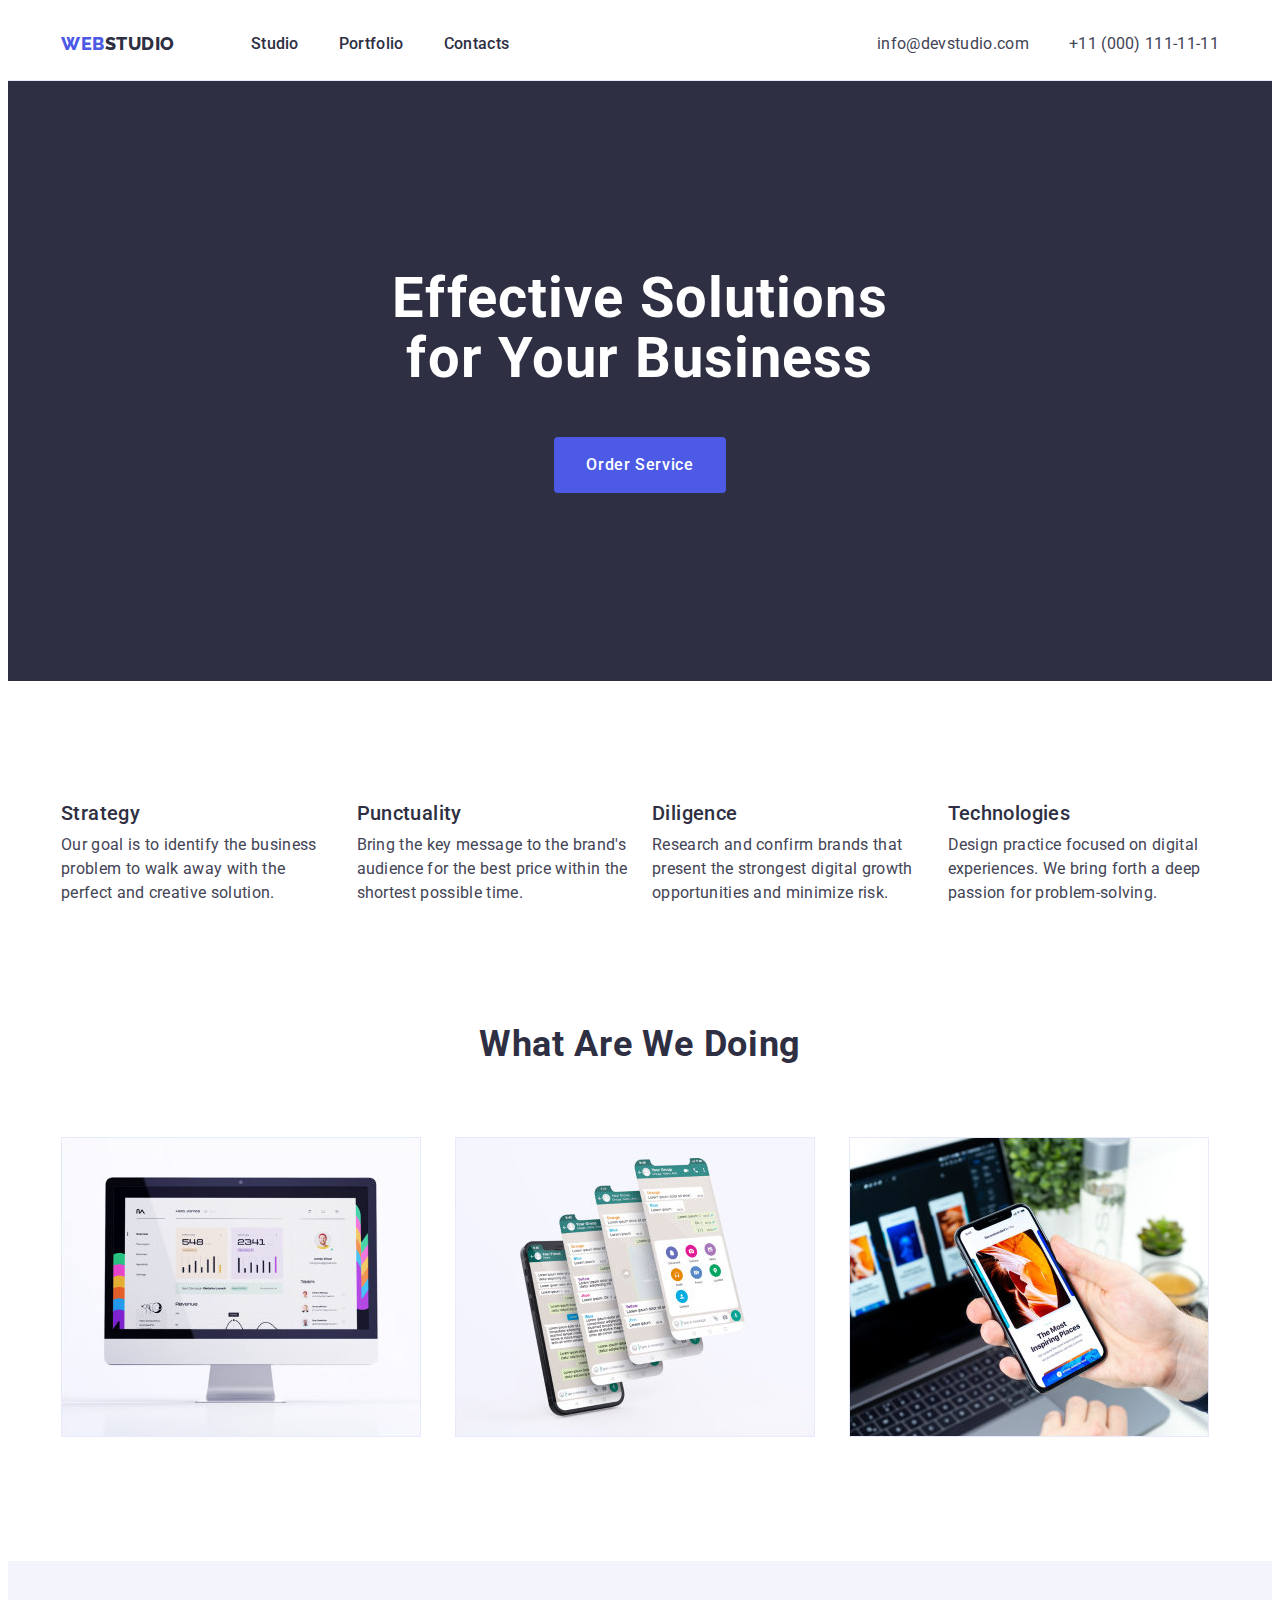
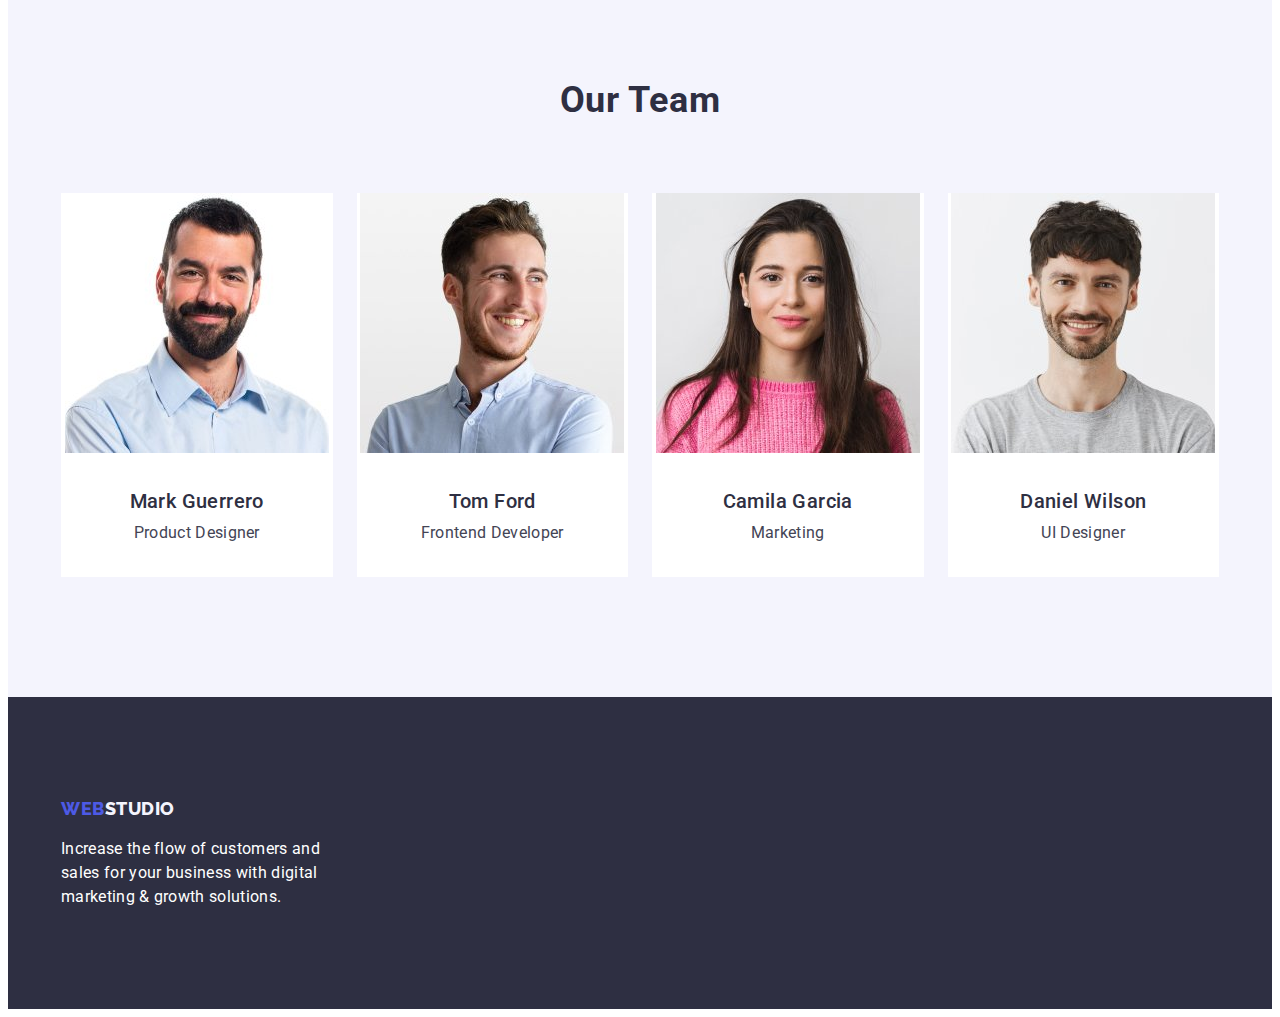
==== index.html @ 28e53fd7 "Initial commit" ====
<!DOCTYPE html>
<html lang="en">
<head>
    <meta charset="UTF-8">
    <meta http-equiv="X-UA-Compatible" content="IE=edge">
    <meta name="viewport" content="width=device-width, initial-scale=1.0">
    <title>WebStudio</title>
    <link rel="preconnect" href="https://fonts.googleapis.com">
    <link rel="preconnect" href="https://fonts.gstatic.com" crossorigin>
    <link href="https://fonts.googleapis.com/css2?family=Raleway:wght@800&family=Roboto:wght@400;500;700&display=swap"
        rel="stylesheet">
    <link rel="stylesheet" href="https://cdnjs.cloudflare.com/ajax/libs/modern-normalize/1.1.0/modern-normalize.min.css"
        integrity="sha512-wpPYUAdjBVSE4KJnH1VR1HeZfpl1ub8YT/NKx4PuQ5NmX2tKuGu6U/JRp5y+Y8XG2tV+wKQpNHVUX03MfMFn9Q=="
        crossorigin="anonymous" referrerpolicy="no-referrer" >
    <link rel="stylesheet" href="./css/styles.css">
</head>
<body>
    <header class="header">
        <div class="container">
            <nav class="page-nav">
                <a href="./index.html" class="logo link">Web<span class="navi">Studio</span></a>
                <ul class="menu list">
                    <li class="item">
                        <a href="./index.html" class="link">Studio</a>
                    </li>
                    <li class="item">
                        <a href="./portfolio.html" class="link">Portfolio</a>
                    </li>
                    <li class="item">
                        <a href="" class="link">Contacts</a>
                    </li>
                </ul>
            </nav>
            <address>
                <ul class="address list">
                    <li class="item"><a href="mailto:info@devstudio.com" class="link">info@devstudio.com</a>
                    </li>
                    <li class="item"><a href="tel:+110001111111" class="link">+11 (000) 111-11-11</a></li>
                </ul>
            </address>
        </div>
    </header>
    <main>
        <section class="hero">
            <h1 class="hero-title">Effective Solutions for Your Business</h1>
            <button type="button" class="order-btn btn">Order Service</button>
        </section>

        <section class="principle section">
            <div class="container">
                <h2 class="invisible">Company Principles</h2>
                <ul class="list">
                    <li class="item">
                        <h3 class="title">Strategy</h3>
                        <p class="base-text">Our goal is to identify the business problem to walk away with the perfect
                            and
                            creative solution. </p>
                    </li>
                    <li class="item">
                        <h3 class="title">Punctuality</h3>
                        <p class="base-text">Bring the key message to the brand's audience for the best price within the
                            shortest possible time.</p>
                    </li>
                    <li class="item">
                        <h3 class="title">Diligence</h3>
                        <p class="base-text">Research and confirm brands that present the strongest digital growth
                            opportunities and minimize risk.</p>
                    </li>
                    <li class="item">
                        <h3 class="title">Technologies</h3>
                        <p class="base-text">Design practice focused on digital experiences. We bring forth a deep
                            passion
                            for problem-solving.</p>
                    </li>
                </ul>
            </div>
        </section>

        <section class="activities">
            <div class="container">
                <h2 class="title">What are we doing</h2>
                <ul class="list">
                    <li class="item"><img src="./images/doing1.jpg" alt="Photo task 1" width="360" height="300"></li>
                    <li class="item"><img src="./images/doing2.jpg" alt="Photo task 2" width="360" height="300"></li>
                    <li class="item"><img src="./images/doing3.jpg" alt="Photo task 3" width="360" height="300"></li>
                </ul>
            </div>
        </section>

        <section class="team section">
            <div class="container">
                <h2 class="title">Our Team</h2>
                <ul class="list">
                    <li class="item">
                        <img src="./images/workers/mark_guerrero.jpg" alt="Mark Guerrero photo" width="264" height="260">
                        <h3 class="title">Mark Guerrero</h3>
                        <p class="base-text">Product Designer</p>
                    </li>
                    <li class="item">
                        <img src="./images/workers/tom_ford.jpg" alt="Tom Ford photo" width="264" height="260">
                        <h3 class="title">Tom Ford</h3>
                        <p class="base-text">Frontend Developer</p>
                    </li>
                    <li class="item">
                        <img src="./images/workers/camila_garcia.jpg" alt="Camila Garcia photo" width="264" height="260">
                        <h3 class="title">Camila Garcia</h3>
                        <p class="base-text">Marketing</p>
                    </li>
                    <li class="item">
                        <img src="./images/workers/daniel_wilson.jpg" alt="Daniel Wilson photo" width="264" height="260">
                        <h3 class="title">Daniel Wilson</h3>
                        <p class="base-text">UI Designer</p>
                    </li>
                </ul>
            </div>
        </section>
    </main>
    <footer class="footer">
        <div class="container">
            <div class="slogan">
                <a href="./index.html" class="logo link">Web<span class="cloud">Studio</span></a>
                <p class="base-text whitecol">Increase the flow of customers and sales for your business with digital
                    marketing & growth solutions.</p>
            </div>
        </div>
    </footer>
</body>
</html>
---- css/styles.css ----
:root {
    /* iris */
    --pri-brand: #4d5ae5;
    /* ocean */
    --press-state: #404bbf;
    /* navy-blue */
    --dark: #2e2f42;
    /* green */
    --success: #31d0aa;
    /* slate */
    --main-text: #434455;
    /* grey */
    --hero-bg: #2e2f42;
    /* light-slate */
    --subtle-text: #8e8f99;
    /* cornflower */
    --accent: #e7e9fc;
    /* cloud */
    --light: #f4f4fd;
    /* navy-blue-modal */
    --modal-overlay: #2e2f42;
}

body {
    font-family: 'Roboto', sans-serif;
    color: var(--main-text);
}

.base-text {
    font-size: 16px;
    line-height: 1.5;
    letter-spacing: 0.02em;
    color: var(--main-text);
}

h1,
h2,
h3,
h4,
p {
    margin: 0;
}

.list {
    list-style: none;
    margin: 0;
    padding-left: 0;
}

.link {
    text-decoration: none;
}

.navi {
    color: var(--dark);
}

.whitecol {
    color: #ffffff;
}

.invisible {
    visibility: collapse;
    height: 0;
}

.container {
    max-width: 1158px;
    margin-left: auto;
    margin-right: auto;
    padding-left: 15px;
    padding-right: 15px;

    /* outline: 1px solid blue; */
}

.section {
    padding-top: 120px;
    padding-bottom: 120px;
}

/* ======= HEADER ======= */
.header {
    border-bottom: 1px solid var(--accent);
}

.header .container {
    display: flex;
    align-items: center;
    justify-content: space-between;

}

.menu,
.address {
    display: flex;
    align-items: center;
    gap: 40px;

    /* outline: 1px solid lime; */
}

.logo {
    font-family: 'Raleway', sans-serif;
    font-weight: 800;
    font-size: 18px;
    line-height: 1.33;
    letter-spacing: 0.03em;
    text-transform: uppercase;
    color: var(--pri-brand);
}

.header .logo {
    margin-right: 76px;
}

.page-nav {
    display: flex;
    align-items: center;
}

.menu {}

.menu .link {
    display: block;
    padding: 24px 0;
    font-weight: 500;
    font-size: 16px;
    line-height: 1.5;
    letter-spacing: 0.02em;
    color: var(--dark);
}

.address .link {
    /* display: block; */
    font-style: normal;
    font-size: 16px;
    line-height: 1.5;
    letter-spacing: 0.02em;
    color: var(--main-text);
}

.menu .link:hover,
.menu .link:focus,
.address .link:hover,
.address .link:focus {
    color: var(--press-state);
}

/* ======= /HEADER ======= */

/* ======= HERO ======= */
.hero {
    background: #2E2F42;
    text-align: center;
    padding-top: 188px;
    padding-bottom: 188px;
}

.hero-title {
    margin: 0 auto 48px;
    max-width: 496px;
    font-weight: 700;
    font-size: 56px;
    line-height: 1.07;
    letter-spacing: 0.02em;
    color: #FFFFFF;
}


.btn {
    font-family: inherit;
    font-weight: 500;
    font-size: 16px;
    line-height: 1.5;
    letter-spacing: 0.04em;
    cursor: pointer;
    border-radius: 4px;
}

.order-btn {
    padding: 16px 32px;
    color: #FFFFFF;
    background: var(--pri-brand);
    border: none;
}

.order-btn:hover,
.order-btn:focus {
    background: var(--press-state);
}

/* ======= /HERO ======= */

/* ======= PRINCIPLE ======= */
.principle .container {
    /* padding-bottom: 120px; */
}

.principle .title,
.team .list .title,
.project-list h2 {
    margin-bottom: 8px;
    font-weight: 500;
    font-size: 20px;
    line-height: 1.2;
    letter-spacing: 0.02em;
    color: var(--dark);
}

.principle .list {
    display: flex;
    gap: 24px;
    /* justify-content: space-between; */
}

.principle .item {
    width: calc((100% - 72px) / 4);

    /* outline: 1px solid green; */
}

/* ======= /PRINCIPLE ======= */

/* ======= ACTIVITIES ======= */
.activities {
    padding-bottom: 120px;
    /* text-align: center; */
}

.activities .container {}

.activities .title,
.team .title {
    font-weight: 700;
    font-size: 36px;
    line-height: 1.11;
    text-align: center;
    letter-spacing: 0.02em;
    text-transform: capitalize;
    color: var(--dark);
    margin-bottom: 72px;
}

.activities .list {
    display: flex;
    gap: 24px;
}

.activities .item {
    width: calc((100% - 48px) / 3);
}

/* ======= /ACTIVITIES ======= */

/* ======= TEAM ======= */
.team {
    background-color: var(--light);
}

.team .list {
    display: flex;
    gap: 24px;
    text-align: center;
}

.team .item {
    width: calc((100% - 72px) / 4);
    padding-bottom: 32px;
    background-color: #ffffff;
}

.team .item img {
    margin-bottom: 32px;
}

/* ======= /TEAM ======= */

/* ======= FOOTER ======= */
.footer {
    background-color: var(--dark);
    padding-top: 100px;
    padding-bottom: 100px;
}

.footer .container {}

.footer .logo {
    display: block;
    margin-bottom: 16px;
}

.cloud {
    color: var(--light);
}

.footer .slogan {
    width: 264px;
}

/* ----=  Portfolio =---- */
.projects {
    padding-top: 96px;
    padding-bottom: 120px;
}

.projects .filter {
    margin-bottom: 72px;
    display: flex;
    justify-content: center;
    gap: 24px;
}

.radio-btn {
    padding: 12px 24px;
    color: var(--pri-brand);
    background-color: var(--light);
    border: 1px solid var(--accent);
}

.radio-btn:hover,
.radio-btn:focus {
    color: #ffffff;
    background-color: var(--press-state);
}

.project-list{
    display: flex;
    flex-wrap: wrap;
    gap: 48px 24px;
}

.project{
    width: calc((100% - 48px) / 3);
}
.project img{
    display: block;
}
.project .descr{
    padding: 32px 16px;
    border: 1px solid var(--accent);
    border-top: none;
}
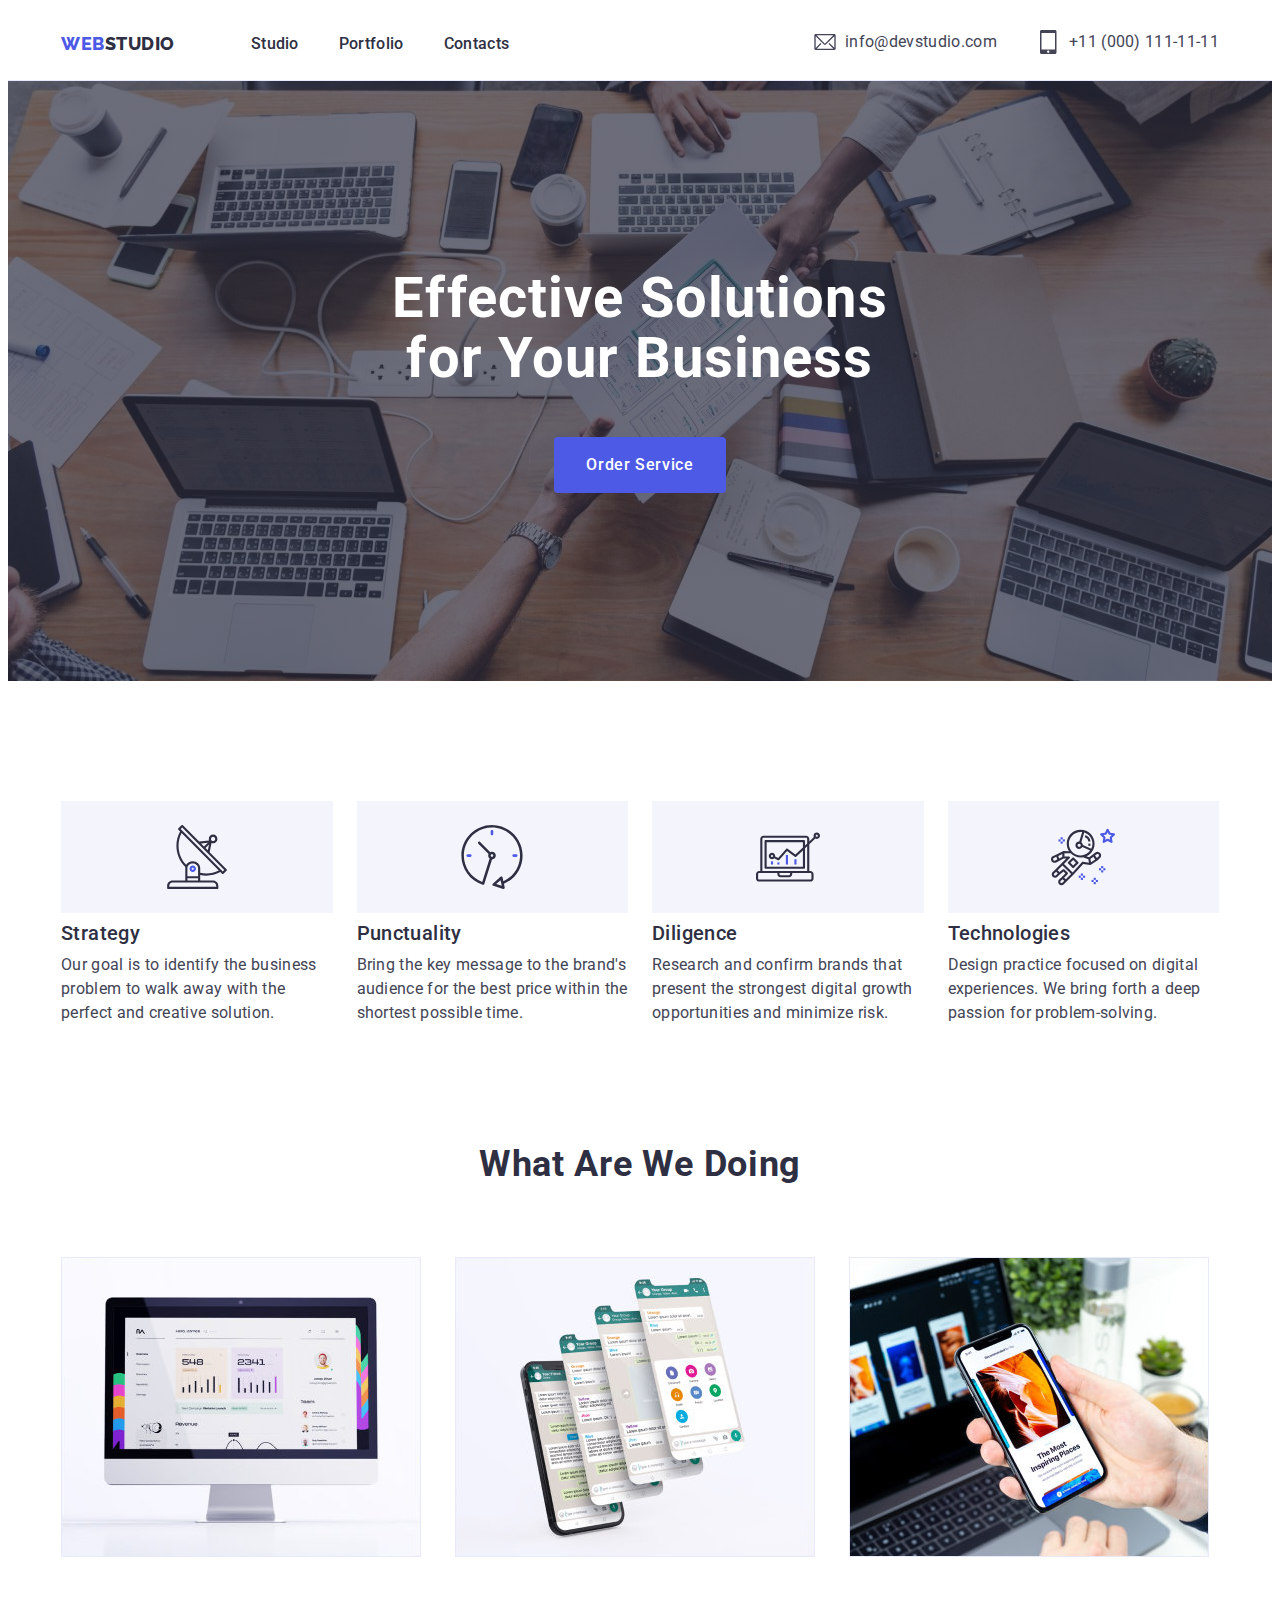
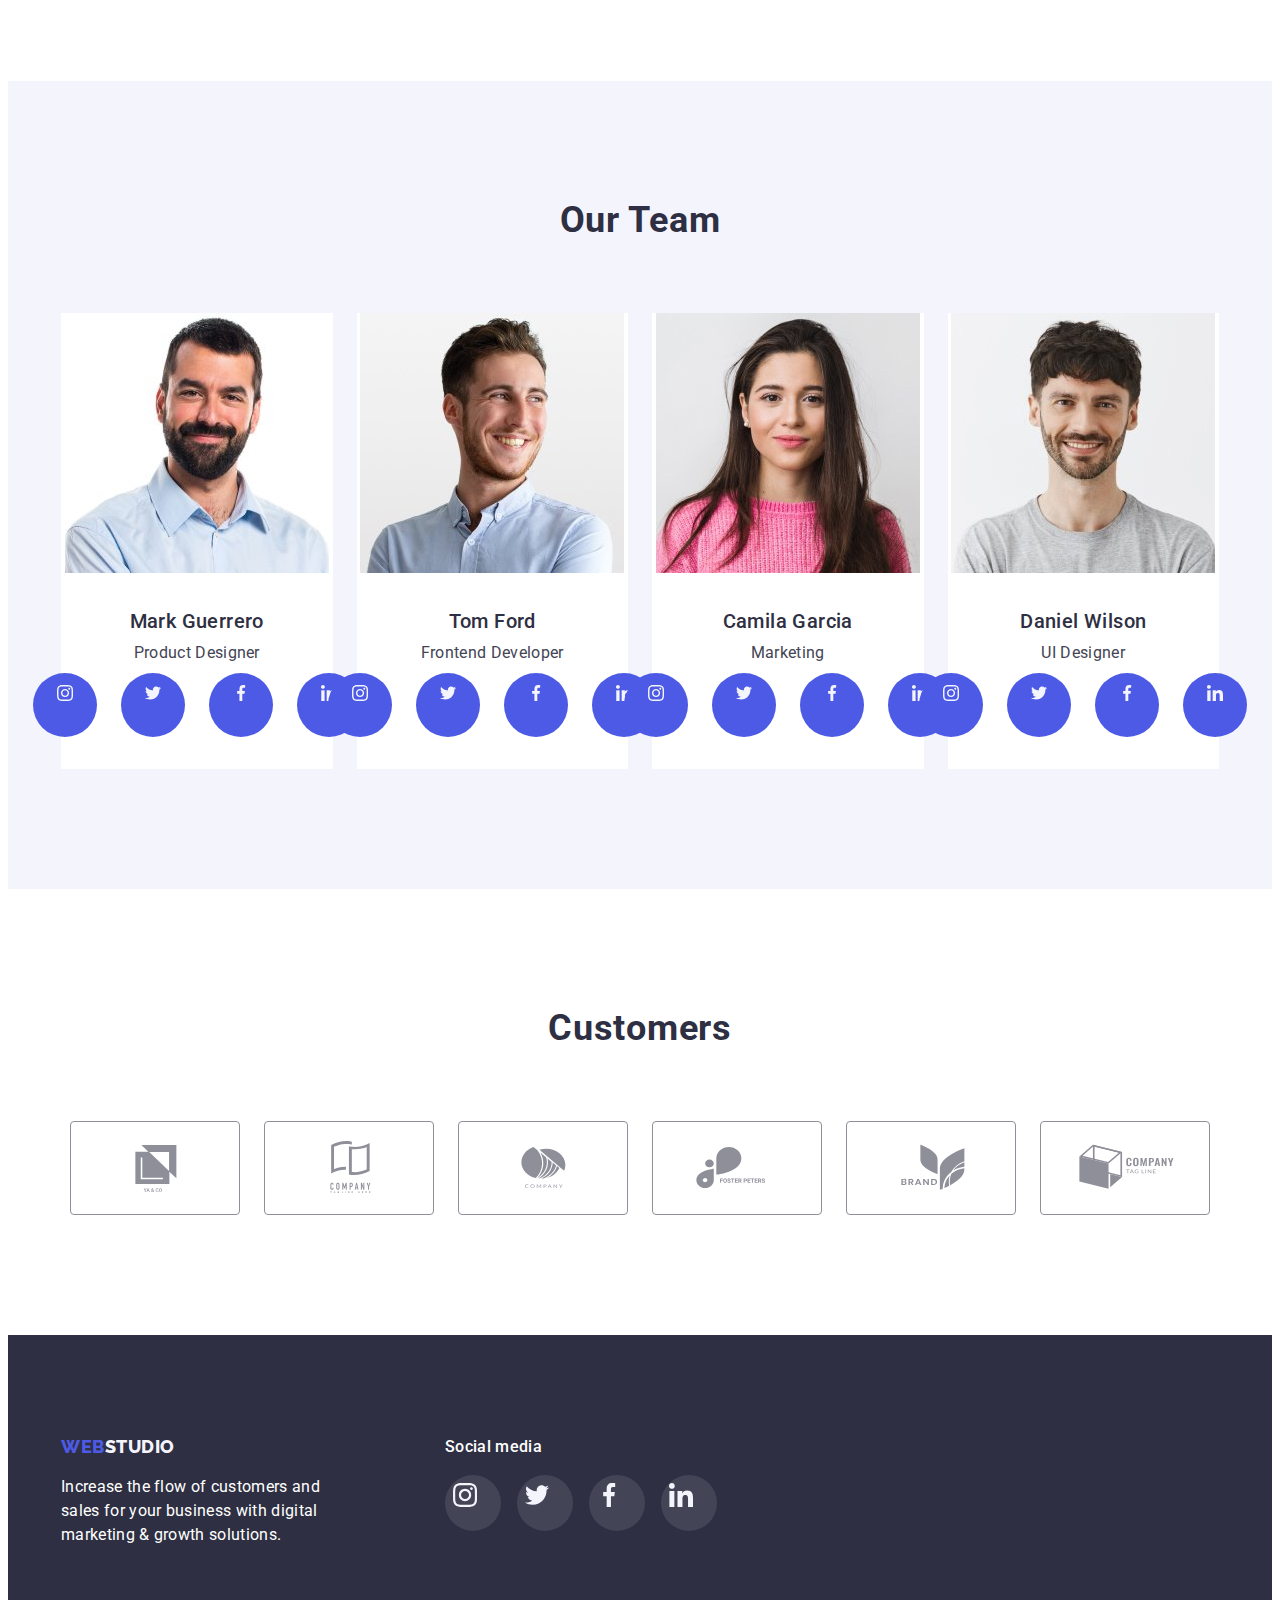
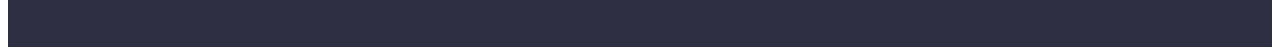
==== commit f37717f6: "index svg" ====
--- a/index.html
+++ b/index.html
@@ -33,9 +33,11 @@
             </nav>
             <address>
                 <ul class="address list">
-                    <li class="item"><a href="mailto:info@devstudio.com" class="link">info@devstudio.com</a>
-                    </li>
-                    <li class="item"><a href="tel:+110001111111" class="link">+11 (000) 111-11-11</a></li>
+                    <li class="item"><a href="mailto:info@devstudio.com" class="link">
+                        <svg class="icon"><use href="./images/sprite.svg#ico-email"></use></svg> info@devstudio.com</a>
+                    </li>
+                    <li class="item"><a href="tel:+110001111111" class="link">
+                        <svg class="icon"><use href="./images/sprite.svg#ico-phone"></use></svg> +11 (000) 111-11-11</a></li>
                 </ul>
             </address>
         </div>
@@ -51,26 +53,28 @@
                 <h2 class="invisible">Company Principles</h2>
                 <ul class="list">
                     <li class="item">
+                        <!-- <div class="icon"><svg><use href="./images/sprite.svg#ico-radar" width="64"></use></svg></div> -->
                         <h3 class="title">Strategy</h3>
                         <p class="base-text">Our goal is to identify the business problem to walk away with the perfect
-                            and
-                            creative solution. </p>
-                    </li>
-                    <li class="item">
+                            and creative solution. </p>
+                    </li>
+                    <li class="item">
+                        <!-- <div class="icon"><svg><use href="./images/sprite.svg#ico-clock" width="64"></use></svg></div> -->
                         <h3 class="title">Punctuality</h3>
                         <p class="base-text">Bring the key message to the brand's audience for the best price within the
                             shortest possible time.</p>
                     </li>
                     <li class="item">
+                        <!-- <div class="icon"><svg><use href="./images/sprite.svg#ico-diagram" width="64"></use></svg></div> -->
                         <h3 class="title">Diligence</h3>
                         <p class="base-text">Research and confirm brands that present the strongest digital growth
                             opportunities and minimize risk.</p>
                     </li>
                     <li class="item">
+                        <!-- <div class="icon"><svg><use href="./images/sprite.svg#ico-astronaut" width="64"></use></svg></div> -->
                         <h3 class="title">Technologies</h3>
                         <p class="base-text">Design practice focused on digital experiences. We bring forth a deep
-                            passion
-                            for problem-solving.</p>
+                            passion for problem-solving.</p>
                     </li>
                 </ul>
             </div>
@@ -87,29 +91,111 @@
             </div>
         </section>
 
-        <section class="team section">
+        <section class="teams section">
             <div class="container">
                 <h2 class="title">Our Team</h2>
-                <ul class="list">
+                <ul class="team list">
                     <li class="item">
                         <img src="./images/workers/mark_guerrero.jpg" alt="Mark Guerrero photo" width="264" height="260">
                         <h3 class="title">Mark Guerrero</h3>
                         <p class="base-text">Product Designer</p>
+                        <ul class="sociales list">
+                            <li class="item">
+                                <a href="" class="link"><svg class="icon"><use href="./images/sprite.svg#ico-ig"></use></svg></a>
+                            </li>
+                            <li class="item">
+                                <a href="" class="link"><svg class="icon"><use href="./images/sprite.svg#ico-tw"></use></svg></a>
+                            </li>
+                            <li class="item">
+                                <a href="" class="link"><svg class="icon"><use href="./images/sprite.svg#ico-fb"></use></svg></a>
+                            </li>
+                            <li class="item">
+                                <a href="" class="link"><svg class="icon"><use href="./images/sprite.svg#ico-in"></use></svg></a>
+                            </li>
+                        </ul>
                     </li>
                     <li class="item">
                         <img src="./images/workers/tom_ford.jpg" alt="Tom Ford photo" width="264" height="260">
                         <h3 class="title">Tom Ford</h3>
                         <p class="base-text">Frontend Developer</p>
+                        <ul class="sociales list">
+                            <li class="item">
+                                <a href="" class="link"><svg class="icon"><use href="./images/sprite.svg#ico-ig"></use></svg></a>
+                            </li>
+                            <li class="item">
+                                <a href="" class="link"><svg class="icon"><use href="./images/sprite.svg#ico-tw"></use></svg></a>
+                            </li>
+                            <li class="item">
+                                <a href="" class="link"><svg class="icon"><use href="./images/sprite.svg#ico-fb"></use></svg></a>
+                            </li>
+                            <li class="item">
+                                <a href="" class="link"><svg class="icon"><use href="./images/sprite.svg#ico-in"></use></svg></a>
+                            </li>
+                        </ul>
                     </li>
                     <li class="item">
                         <img src="./images/workers/camila_garcia.jpg" alt="Camila Garcia photo" width="264" height="260">
                         <h3 class="title">Camila Garcia</h3>
                         <p class="base-text">Marketing</p>
+                        <ul class="sociales list">
+                            <li class="item">
+                                <a href="" class="link"><svg class="icon"><use href="./images/sprite.svg#ico-ig"></use></svg></a>
+                            </li>
+                            <li class="item">
+                                <a href="" class="link"><svg class="icon"><use href="./images/sprite.svg#ico-tw"></use></svg></a>
+                            </li>
+                            <li class="item">
+                                <a href="" class="link"><svg class="icon"><use href="./images/sprite.svg#ico-fb"></use></svg></a>
+                            </li>
+                            <li class="item">
+                                <a href="" class="link"><svg class="icon"><use href="./images/sprite.svg#ico-in"></use></svg></a>
+                            </li>
+                        </ul>
                     </li>
                     <li class="item">
                         <img src="./images/workers/daniel_wilson.jpg" alt="Daniel Wilson photo" width="264" height="260">
                         <h3 class="title">Daniel Wilson</h3>
                         <p class="base-text">UI Designer</p>
+                        <ul class="sociales list">
+                            <li class="item">
+                                <a href="" class="link"><svg class="icon"><use href="./images/sprite.svg#ico-ig"></use></svg></a>
+                            </li>
+                            <li class="item">
+                                <a href="" class="link"><svg class="icon"><use href="./images/sprite.svg#ico-tw"></use></svg></a>
+                            </li>
+                            <li class="item">
+                                <a href="" class="link"><svg class="icon"><use href="./images/sprite.svg#ico-fb"></use></svg></a>
+                            </li>
+                            <li class="item">
+                                <a href="" class="link"><svg class="icon"><use href="./images/sprite.svg#ico-in"></use></svg></a>
+                            </li>
+                        </ul>
+                    </li>
+                </ul>
+            </div>
+        </section>
+
+        <section class="customers section">
+            <div class="container">
+                <h2 class="title">Customers</h2>
+                <ul class="list">
+                    <li class="item">
+                        <a href="" class="link"><svg class="icon"><use href="./images/sprite.svg#logo-client1"></use></svg></a>
+                    </li>
+                    <li class="item">
+                        <a href="" class="link"><svg class="icon"><use href="./images/sprite.svg#logo-client2"></use></svg></a>
+                    </li>
+                    <li class="item">
+                        <a href="" class="link"><svg class="icon"><use href="./images/sprite.svg#logo-client3"></use></svg></a>
+                    </li>
+                    <li class="item">
+                        <a href="" class="link"><svg class="icon"><use href="./images/sprite.svg#logo-client4"></use></svg></a>
+                    </li>
+                    <li class="item">
+                        <a href="" class="link"><svg class="icon"><use href="./images/sprite.svg#logo-client5"></use></svg></a>
+                    </li>
+                    <li class="item">
+                        <a href="" class="link"><svg class="icon"><use href="./images/sprite.svg#logo-client6"></use></svg></a>
                     </li>
                 </ul>
             </div>
@@ -122,6 +208,23 @@
                 <p class="base-text whitecol">Increase the flow of customers and sales for your business with digital
                     marketing & growth solutions.</p>
             </div>
+            <div class="social">
+                <p class="whitecol">Social media</p>
+                <ul class="sociales list">
+                    <li class="item">
+                        <a href="" class="link"><svg class="icon"><use href="./images/sprite.svg#ico-ig"></use></svg></a>
+                    </li>
+                    <li class="item">
+                        <a href="" class="link"><svg class="icon"><use href="./images/sprite.svg#ico-tw"></use></svg></a>
+                    </li>
+                    <li class="item">
+                        <a href="" class="link"><svg class="icon"><use href="./images/sprite.svg#ico-fb"></use></svg></a>
+                    </li>
+                    <li class="item">
+                        <a href="" class="link"><svg class="icon"><use href="./images/sprite.svg#ico-in"></use></svg></a>
+                    </li>
+                </ul>
+            </div>
         </div>
     </footer>
 </body>
--- a/css/styles.css
+++ b/css/styles.css
@@ -132,26 +132,55 @@
 }
 
 .address .link {
-    /* display: block; */
+    display: inline-flex;
+    align-items: center;
     font-style: normal;
     font-size: 16px;
     line-height: 1.5;
     letter-spacing: 0.02em;
     color: var(--main-text);
-}
+    fill: var(--main-text);
+    gap: 8px;
+}
+
+.address .icon{
+    width: 24px;
+    height: 24px;
+    /* content: ""; */
+    /* margin-right: 12px; */
+    /* background-color: green; */
+   
+}
+/* .address .icon{ 
+    display: inline-block;
+    width: 24px;
+    height: 24px;
+    
+    fill: var(--main-text);
+} */
+
+
 
 .menu .link:hover,
 .menu .link:focus,
 .address .link:hover,
 .address .link:focus {
     color: var(--press-state);
+    fill: var(--press-state);
 }
 
 /* ======= /HEADER ======= */
 
 /* ======= HERO ======= */
 .hero {
-    background: #2E2F42;
+    /* max-width: 1440px; */
+    background-color: #2E2F42;
+    background-image: 
+        linear-gradient(rgba(46, 47, 66, 0.7), rgba(46, 47, 66, 0.7)),
+        url(../images/hero.jpg);
+    background-repeat: no-repeat;
+    background-position: center;
+    background-size: auto auto;
     text-align: center;
     padding-top: 188px;
     padding-bottom: 188px;
@@ -198,7 +227,7 @@
 }
 
 .principle .title,
-.team .list .title,
+.team.list .title,
 .project-list h2 {
     margin-bottom: 8px;
     font-weight: 500;
@@ -216,8 +245,41 @@
 
 .principle .item {
     width: calc((100% - 72px) / 4);
-
-    /* outline: 1px solid green; */
+}
+
+/* .principle .icon{
+    height: 112px;
+    background-color: var(--light);
+    border-radius: 4px;
+    
+}
+.principle svg{
+    display: flex;
+    justify-content: center;
+    align-items: center;
+} */
+
+.principle .item::before{
+    content: '';
+    display: block;
+    height: 112px;
+    margin-bottom: 8px;
+    background-color: var(--light);
+    background-repeat: no-repeat;
+    background-position: center;
+    background-size: 64px;
+}
+.principle .item:nth-child(1):before{
+    background-image: url(../images/sprite.svg#ico-radar);
+}
+.principle .item:nth-child(2):before{
+    background-image: url(../images/sprite.svg#ico-clock);
+}
+.principle .item:nth-child(3):before{
+    background-image: url(../images/sprite.svg#ico-diagram);
+}
+.principle .item:nth-child(4):before{
+    background-image: url(../images/sprite.svg#ico-astronaut);
 }
 
 /* ======= /PRINCIPLE ======= */
@@ -231,7 +293,8 @@
 .activities .container {}
 
 .activities .title,
-.team .title {
+.teams .title,
+.customers .title {
     font-weight: 700;
     font-size: 36px;
     line-height: 1.11;
@@ -254,27 +317,74 @@
 /* ======= /ACTIVITIES ======= */
 
 /* ======= TEAM ======= */
-.team {
+.teams {
     background-color: var(--light);
 }
 
-.team .list {
+.team.list {
     display: flex;
     gap: 24px;
     text-align: center;
 }
 
-.team .item {
+.team> .item {
     width: calc((100% - 72px) / 4);
     padding-bottom: 32px;
     background-color: #ffffff;
 }
 
-.team .item img {
+.team> .item img {
     margin-bottom: 32px;
 }
+.team .base-text{
+    margin-bottom: 8px;
+}
+
+.sociales{
+    display: flex;
+    justify-content: center;
+    gap: 24px;
+}
+.sociales .link{
+    display: inline-block;
+    width: 40px;
+    height: 40px;
+    padding: 12px;
+    background-color: var(--pri-brand);
+    border: none;
+    border-radius: 50%;
+    fill: var(--light);
+}
+.sociales .link:hover, .sociales .link:focus{
+    background-color: var(--press-state);
+}
+
+.sociales .icon{
+    width: 16px;
+    height: 16px;
+}
 
 /* ======= /TEAM ======= */
+
+/* ======= CUSTOMERS ======= */
+.customers .list{
+    /* width: 168px;
+    height: 88px; */
+    display: flex;
+    justify-content: center;
+    gap: 24px;
+}
+.customers .link{
+    display: inline-block;
+     padding: 16px 32px;
+    border: 1px solid var(--subtle-text);
+    border-radius: 4px;
+}
+.customers .icon{
+    width: 104px;
+    height: 56px;
+   
+}
 
 /* ======= FOOTER ======= */
 .footer {
@@ -283,7 +393,9 @@
     padding-bottom: 100px;
 }
 
-.footer .container {}
+.footer .container {
+    display: flex;
+}
 
 .footer .logo {
     display: block;
@@ -296,6 +408,32 @@
 
 .footer .slogan {
     width: 264px;
+}
+.footer .social{
+    margin-left: 120px;
+}
+
+.footer .social p{
+    margin-bottom: 16px;
+    font-weight: 500;
+    font-size: 16px;
+    line-height: 1.5;
+    letter-spacing: 0.02em;
+}
+
+.footer .sociales{
+    gap: 16px;
+}
+.footer .sociales .icon{
+    width: 24px;
+    height: 24px;
+}
+.footer .sociales .link{
+    padding: 8px;
+    background-color: rgba(255,255,255,0.1);
+}
+.footer .sociales .link:hover, .footer .sociales .link:focus{
+    background-color: var(--success);
 }
 
 /* ----=  Portfolio =---- */
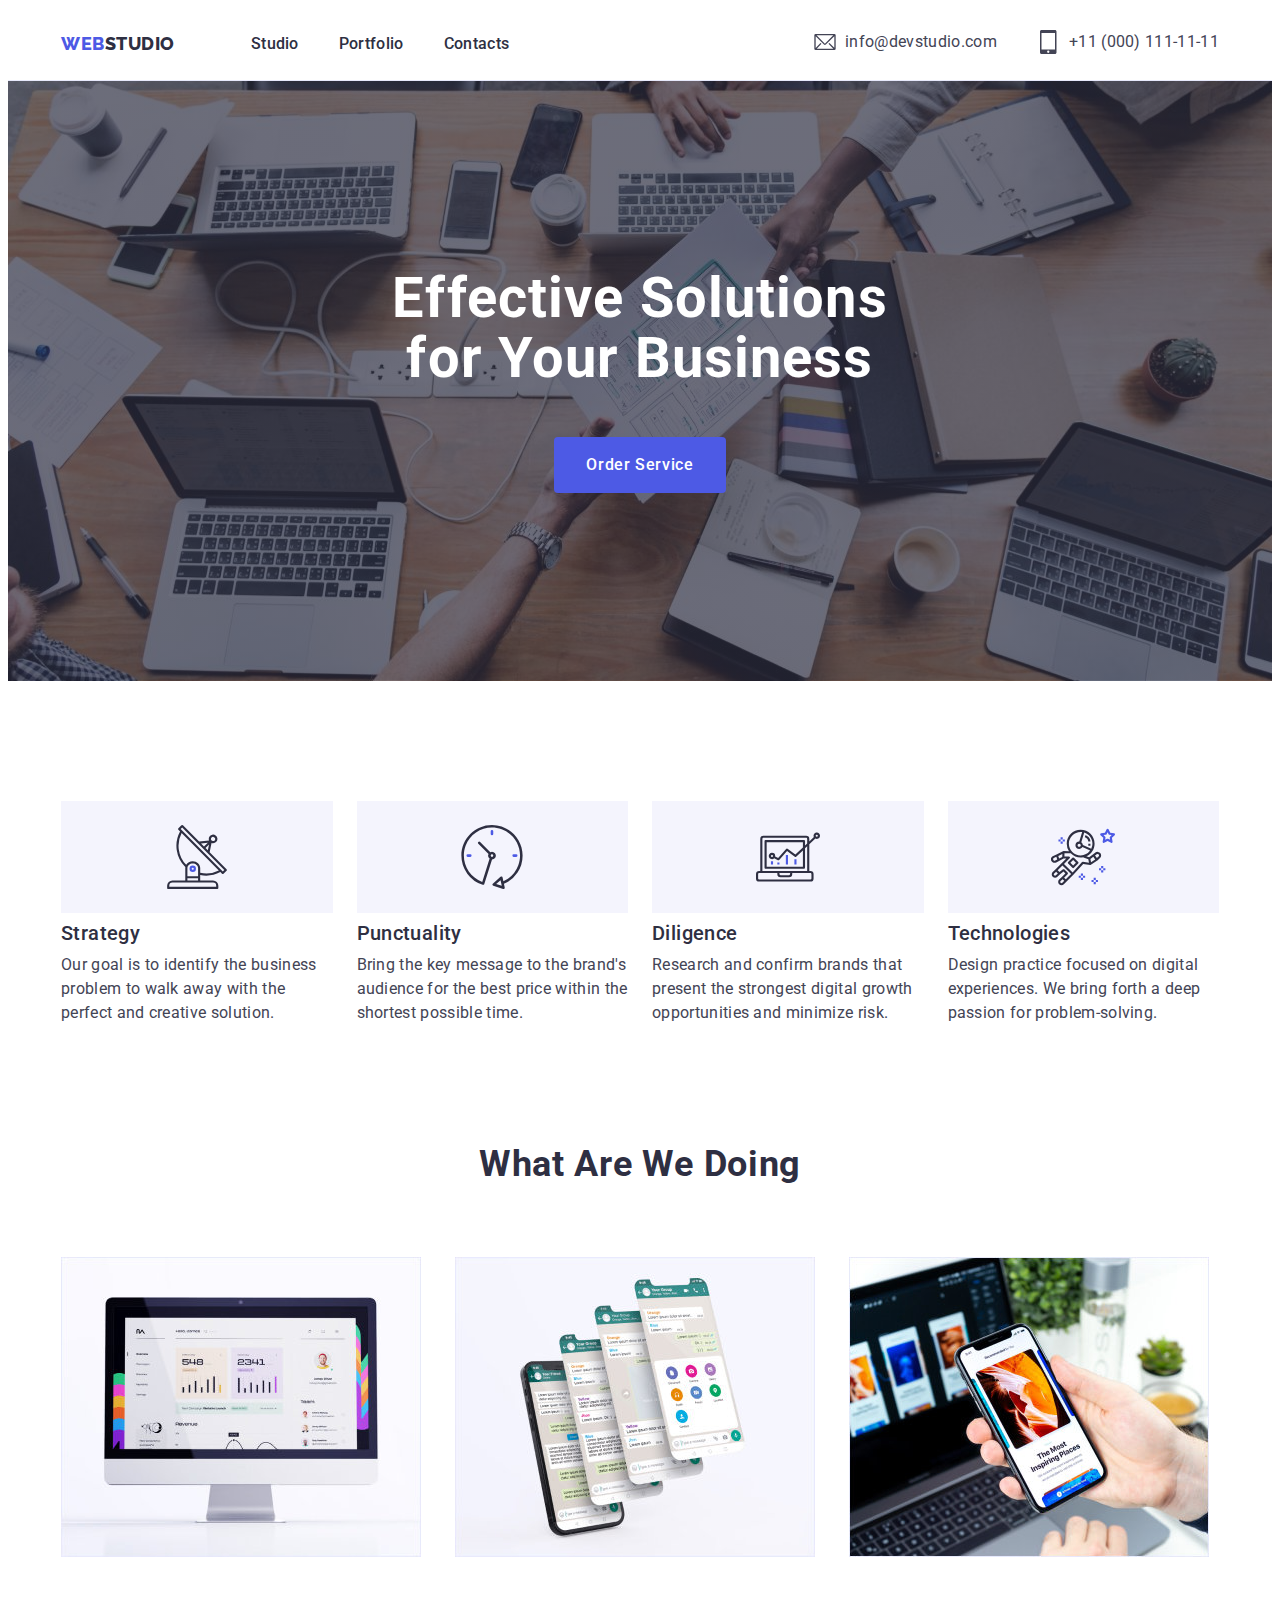
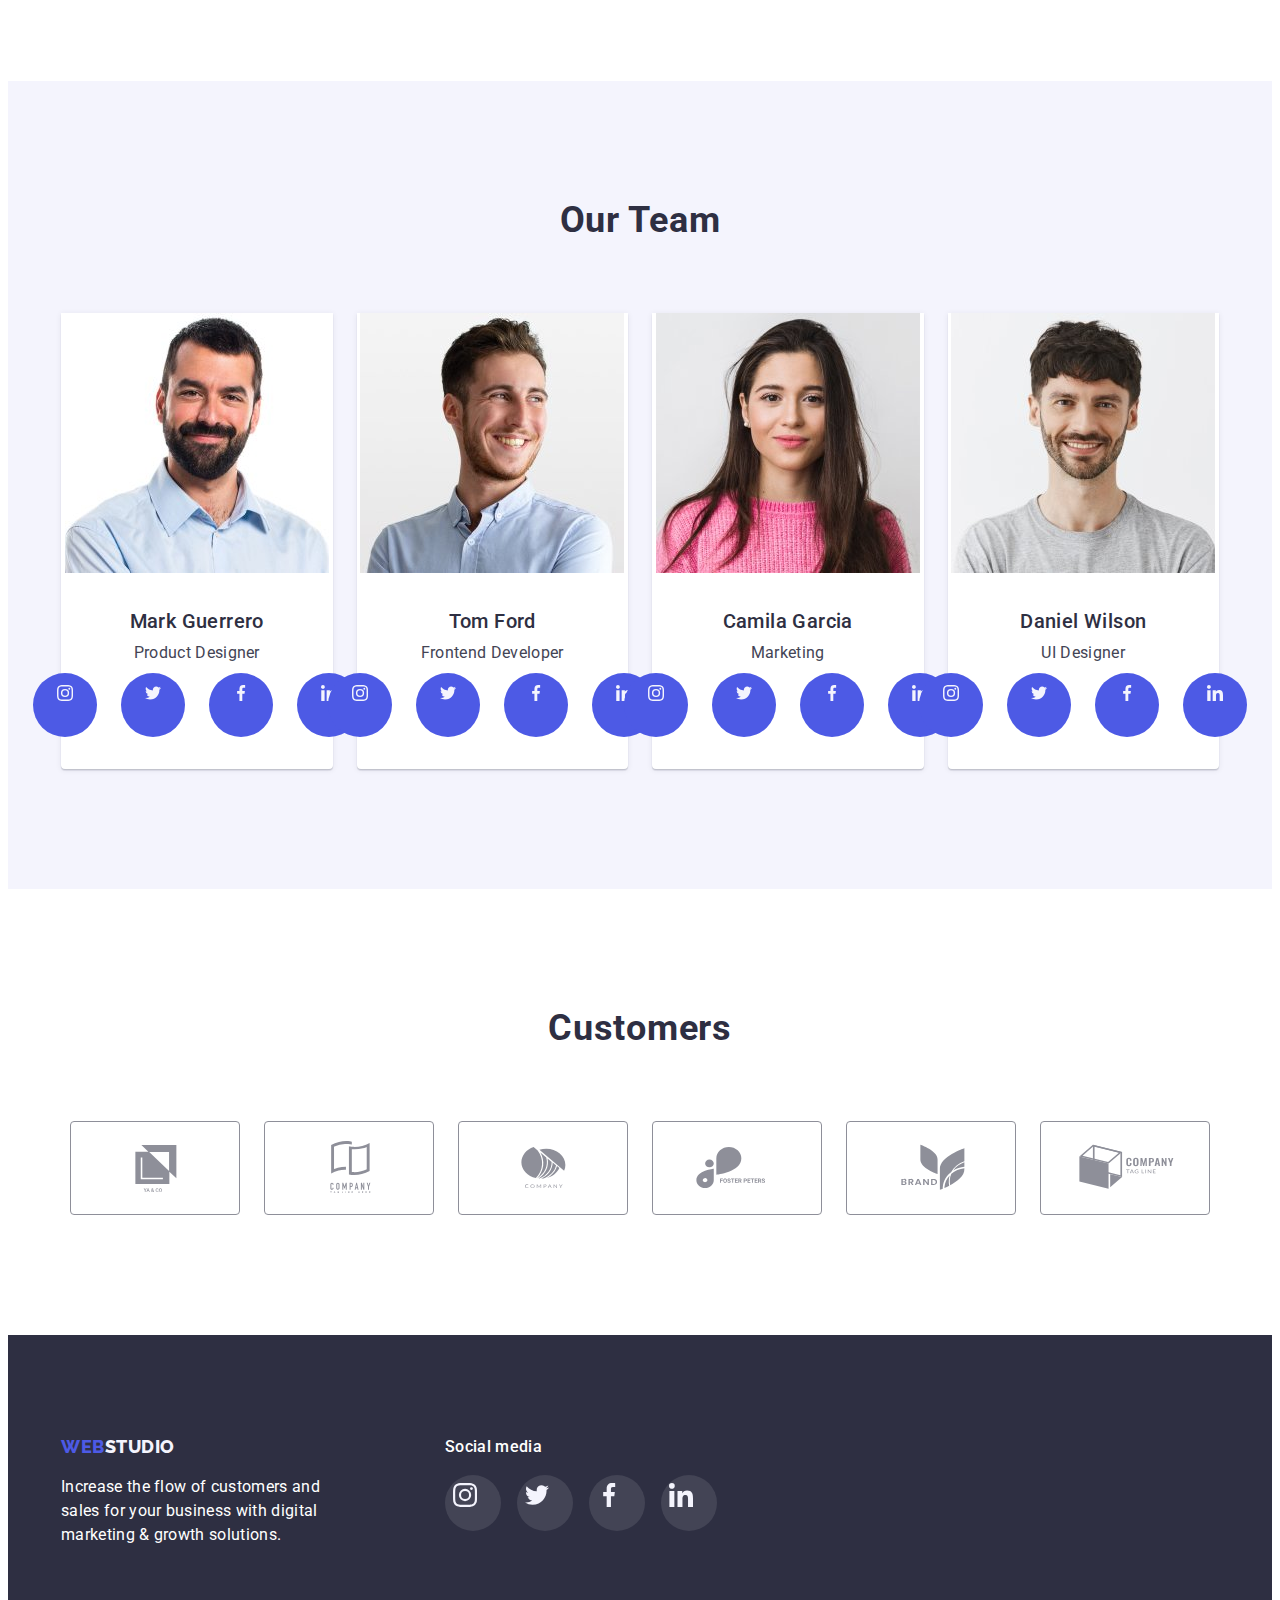
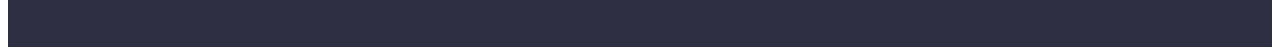
==== commit 358c9d0e: "svg+shadow" ====
--- a/index.html
+++ b/index.html
@@ -53,25 +53,21 @@
                 <h2 class="invisible">Company Principles</h2>
                 <ul class="list">
                     <li class="item">
-                        <!-- <div class="icon"><svg><use href="./images/sprite.svg#ico-radar" width="64"></use></svg></div> -->
                         <h3 class="title">Strategy</h3>
                         <p class="base-text">Our goal is to identify the business problem to walk away with the perfect
                             and creative solution. </p>
                     </li>
                     <li class="item">
-                        <!-- <div class="icon"><svg><use href="./images/sprite.svg#ico-clock" width="64"></use></svg></div> -->
                         <h3 class="title">Punctuality</h3>
                         <p class="base-text">Bring the key message to the brand's audience for the best price within the
                             shortest possible time.</p>
                     </li>
                     <li class="item">
-                        <!-- <div class="icon"><svg><use href="./images/sprite.svg#ico-diagram" width="64"></use></svg></div> -->
                         <h3 class="title">Diligence</h3>
                         <p class="base-text">Research and confirm brands that present the strongest digital growth
                             opportunities and minimize risk.</p>
                     </li>
                     <li class="item">
-                        <!-- <div class="icon"><svg><use href="./images/sprite.svg#ico-astronaut" width="64"></use></svg></div> -->
                         <h3 class="title">Technologies</h3>
                         <p class="base-text">Design practice focused on digital experiences. We bring forth a deep
                             passion for problem-solving.</p>
--- a/css/styles.css
+++ b/css/styles.css
@@ -331,6 +331,8 @@
     width: calc((100% - 72px) / 4);
     padding-bottom: 32px;
     background-color: #ffffff;
+    box-shadow: 0px 1px 6px rgba(46, 47, 66, 0.08), 0px 1px 1px rgba(46, 47, 66, 0.16), 0px 2px 1px rgba(46, 47, 66, 0.08);
+    border-radius: 0px 0px 4px 4px;
 }
 
 .team> .item img {
@@ -376,14 +378,18 @@
 }
 .customers .link{
     display: inline-block;
-     padding: 16px 32px;
+    padding: 16px 32px;
     border: 1px solid var(--subtle-text);
     border-radius: 4px;
+    fill: var(--subtle-text);
+}
+.customers .link:hover, .customers .link:focus{
+    fill: var(--press-state);
+    border-color: var(--press-state);
 }
 .customers .icon{
     width: 104px;
-    height: 56px;
-   
+    height: 56px;   
 }
 
 /* ======= FOOTER ======= */
@@ -460,6 +466,7 @@
 .radio-btn:focus {
     color: #ffffff;
     background-color: var(--press-state);
+    box-shadow: 0px 3px 1px rgba(0, 0, 0, 0.1), 0px 2px 1px rgba(0, 0, 0, 0.08), 0px 2px 2px rgba(0, 0, 0, 0.12);
 }
 
 .project-list{
@@ -478,4 +485,7 @@
     padding: 32px 16px;
     border: 1px solid var(--accent);
     border-top: none;
+}
+.project:hover{
+    box-shadow: 0px 1px 6px rgba(46, 47, 66, 0.08), 0px 1px 1px rgba(46, 47, 66, 0.16), 0px 2px 1px rgba(46, 47, 66, 0.08);
 }